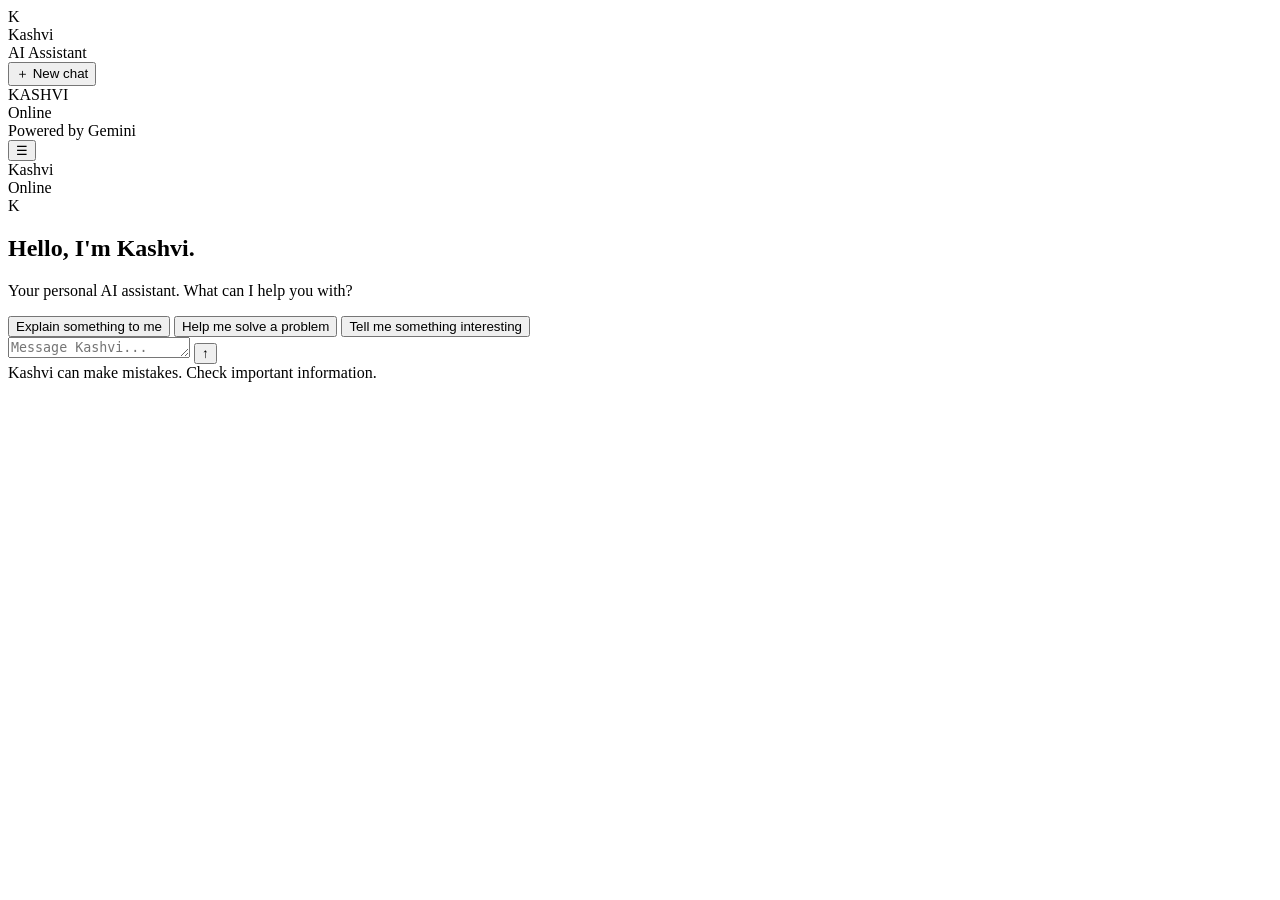
==== web/static/index.html @ 8eedd67e "Rename Aarya to Kashvi and polish chat UI" ====
<!DOCTYPE html>
<html lang="en">

<head>
    <meta charset="UTF-8">

    <meta
        name="viewport"
        content="width=device-width, initial-scale=1.0"
    >

    <title>Kashvi — AI Assistant</title>

    <link
        rel="stylesheet"
        href="/static/style.css?v=2"
    >
</head>

<body>

<div class="app">

    <!-- ================= SIDEBAR ================= -->

    <aside class="sidebar">

        <div class="brand">
            <div class="brand-mark">K</div>

            <div>
                <div class="brand-name">Kashvi</div>
                <div class="brand-subtitle">AI Assistant</div>
            </div>
        </div>

        <button
            id="new-chat"
            class="new-chat"
        >
            <span>＋</span>
            New chat
        </button>

        <div class="sidebar-section">

            <div class="sidebar-label">
                KASHVI
            </div>

            <div class="sidebar-info">
                <span class="online-dot"></span>
                Online
            </div>

        </div>

        <div class="sidebar-footer">
            Powered by Gemini
        </div>

    </aside>


    <!-- ================= MAIN ================= -->

    <main class="main">

        <!-- HEADER -->

        <header class="header">

            <div class="header-left">

                <button
                    id="sidebar-toggle"
                    class="menu-button"
                    aria-label="Open menu"
                >
                    ☰
                </button>

                <div>

                    <div class="header-title">
                        Kashvi
                    </div>

                    <div class="header-status">
                        <span class="online-dot"></span>
                        Online
                    </div>

                </div>

            </div>

        </header>


        <!-- CHAT -->

        <section
            id="chat"
            class="chat"
        >

            <!-- WELCOME -->

            <div
                id="welcome"
                class="welcome"
            >

                <div class="welcome-icon">
                    K
                </div>

                <h1>
                    Hello, I'm Kashvi.
                </h1>

                <p>
                    Your personal AI assistant.
                    What can I help you with?
                </p>

                <div class="suggestions">

                    <button class="suggestion">
                        Explain something to me
                    </button>

                    <button class="suggestion">
                        Help me solve a problem
                    </button>

                    <button class="suggestion">
                        Tell me something interesting
                    </button>

                </div>

            </div>

        </section>


        <!-- INPUT -->

        <div class="composer-wrapper">

            <form
                id="chat-form"
                class="composer"
            >

                <textarea
                    id="message"
                    rows="1"
                    placeholder="Message Kashvi..."
                    autocomplete="off"
                ></textarea>

                <button
                    id="send-button"
                    type="submit"
                    aria-label="Send message"
                >
                    ↑
                </button>

            </form>

            <div class="composer-note">
                Kashvi can make mistakes. Check important information.
            </div>

        </div>

    </main>

</div>


<script src="/static/app.js"></script>

</body>

</html>
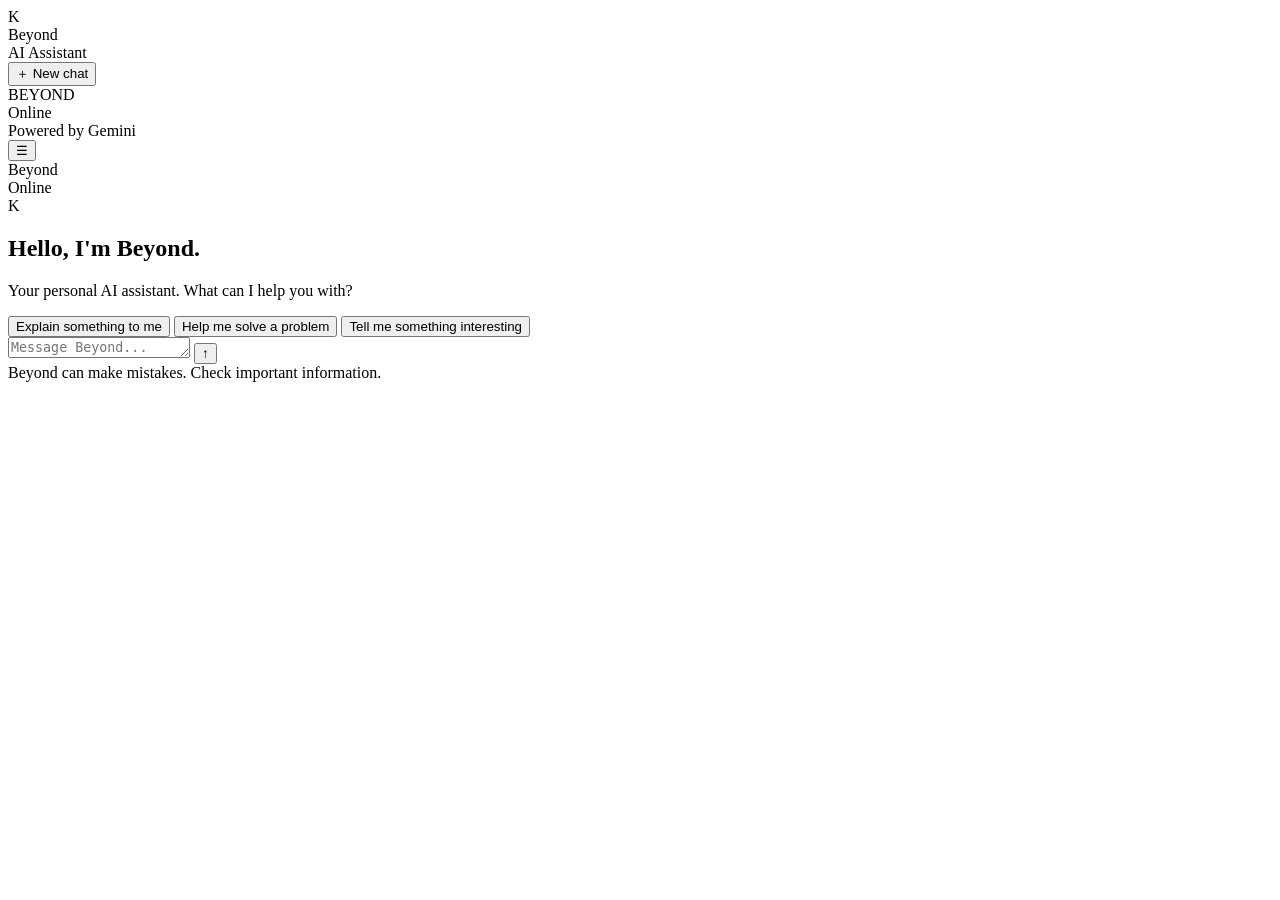
==== commit b3c209ca: "Rename Kashvi to Beyond throughout the app" ====
--- a/web/static/index.html
+++ b/web/static/index.html
@@ -6,14 +6,14 @@
 
     <meta
         name="viewport"
-        content="width=device-width, initial-scale=1.0"
+        content="width=device-width, initial-scale=1.0, viewport-fit=cover"
     >
 
-    <title>Kashvi — AI Assistant</title>
+    <title>Beyond — AI Assistant</title>
 
     <link
         rel="stylesheet"
-        href="/static/style.css?v=2"
+        href="/static/style.css?v=3"
     >
 </head>
 
@@ -23,13 +23,13 @@
 
     <!-- ================= SIDEBAR ================= -->
 
-    <aside class="sidebar">
+    <aside class="sidebar" id="sidebar" aria-label="Chat menu">
 
         <div class="brand">
             <div class="brand-mark">K</div>
 
             <div>
-                <div class="brand-name">Kashvi</div>
+                <div class="brand-name">Beyond</div>
                 <div class="brand-subtitle">AI Assistant</div>
             </div>
         </div>
@@ -45,7 +45,7 @@
         <div class="sidebar-section">
 
             <div class="sidebar-label">
-                KASHVI
+                BEYOND
             </div>
 
             <div class="sidebar-info">
@@ -61,6 +61,14 @@
 
     </aside>
 
+    <button
+        id="sidebar-backdrop"
+        class="sidebar-backdrop"
+        type="button"
+        aria-label="Close menu"
+        hidden
+    ></button>
+
 
     <!-- ================= MAIN ================= -->
 
@@ -75,7 +83,10 @@
                 <button
                     id="sidebar-toggle"
                     class="menu-button"
+                    type="button"
                     aria-label="Open menu"
+                    aria-controls="sidebar"
+                    aria-expanded="false"
                 >
                     ☰
                 </button>
@@ -83,7 +94,7 @@
                 <div>
 
                     <div class="header-title">
-                        Kashvi
+                        Beyond
                     </div>
 
                     <div class="header-status">
@@ -117,7 +128,7 @@
                 </div>
 
                 <h1>
-                    Hello, I'm Kashvi.
+                    Hello, I'm Beyond.
                 </h1>
 
                 <p>
@@ -158,7 +169,7 @@
                 <textarea
                     id="message"
                     rows="1"
-                    placeholder="Message Kashvi..."
+                    placeholder="Message Beyond..."
                     autocomplete="off"
                 ></textarea>
 
@@ -173,7 +184,7 @@
             </form>
 
             <div class="composer-note">
-                Kashvi can make mistakes. Check important information.
+                Beyond can make mistakes. Check important information.
             </div>
 
         </div>
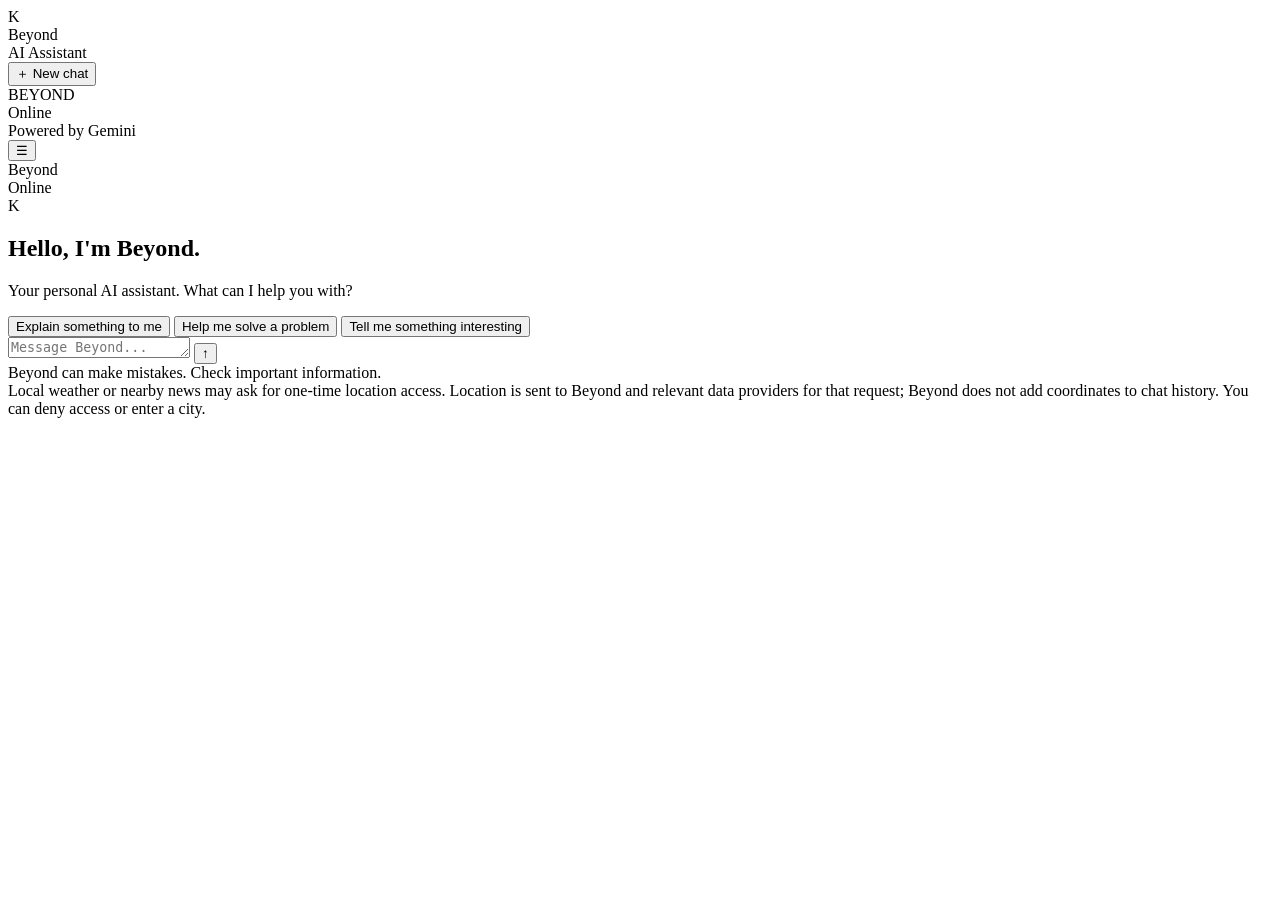
==== commit 53bd7b66: "Add request-scoped location context" ====
--- a/web/static/index.html
+++ b/web/static/index.html
@@ -186,6 +186,9 @@
             <div class="composer-note">
                 Beyond can make mistakes. Check important information.
             </div>
+            <div class="composer-note location-note">
+                Local weather or nearby news may ask for one-time location access. Location is sent to Beyond and relevant data providers for that request; Beyond does not add coordinates to chat history. You can deny access or enter a city.
+            </div>
 
         </div>
 
@@ -194,7 +197,7 @@
 </div>
 
 
-<script src="/static/app.js"></script>
+<script src="/static/app.js?v=5"></script>
 
 </body>
 
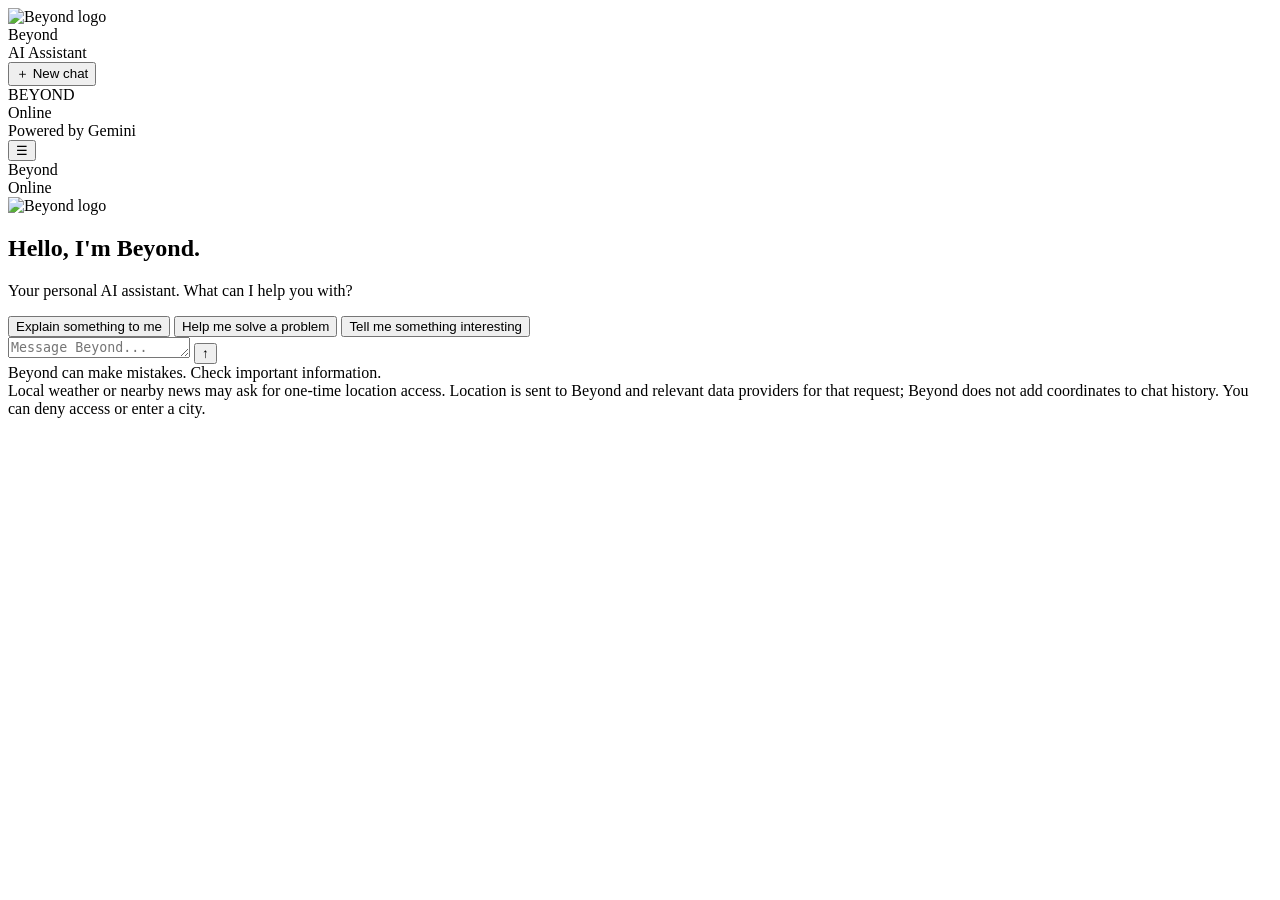
==== commit cb3c202b: "Integrate Beyond logo into website" ====
--- a/web/static/index.html
+++ b/web/static/index.html
@@ -11,9 +11,11 @@
 
     <title>Beyond — AI Assistant</title>
 
+    <link rel="icon" type="image/svg+xml" href="/static/beyond-logo.svg?v=1">
+
     <link
         rel="stylesheet"
-        href="/static/style.css?v=3"
+        href="/static/style.css?v=4"
     >
 </head>
 
@@ -26,7 +28,7 @@
     <aside class="sidebar" id="sidebar" aria-label="Chat menu">
 
         <div class="brand">
-            <div class="brand-mark">K</div>
+            <img class="brand-mark" src="/static/beyond-logo.svg?v=1" alt="Beyond logo">
 
             <div>
                 <div class="brand-name">Beyond</div>
@@ -123,9 +125,7 @@
                 class="welcome"
             >
 
-                <div class="welcome-icon">
-                    K
-                </div>
+                <img class="welcome-icon" src="/static/beyond-logo.svg?v=1" alt="Beyond logo">
 
                 <h1>
                     Hello, I'm Beyond.
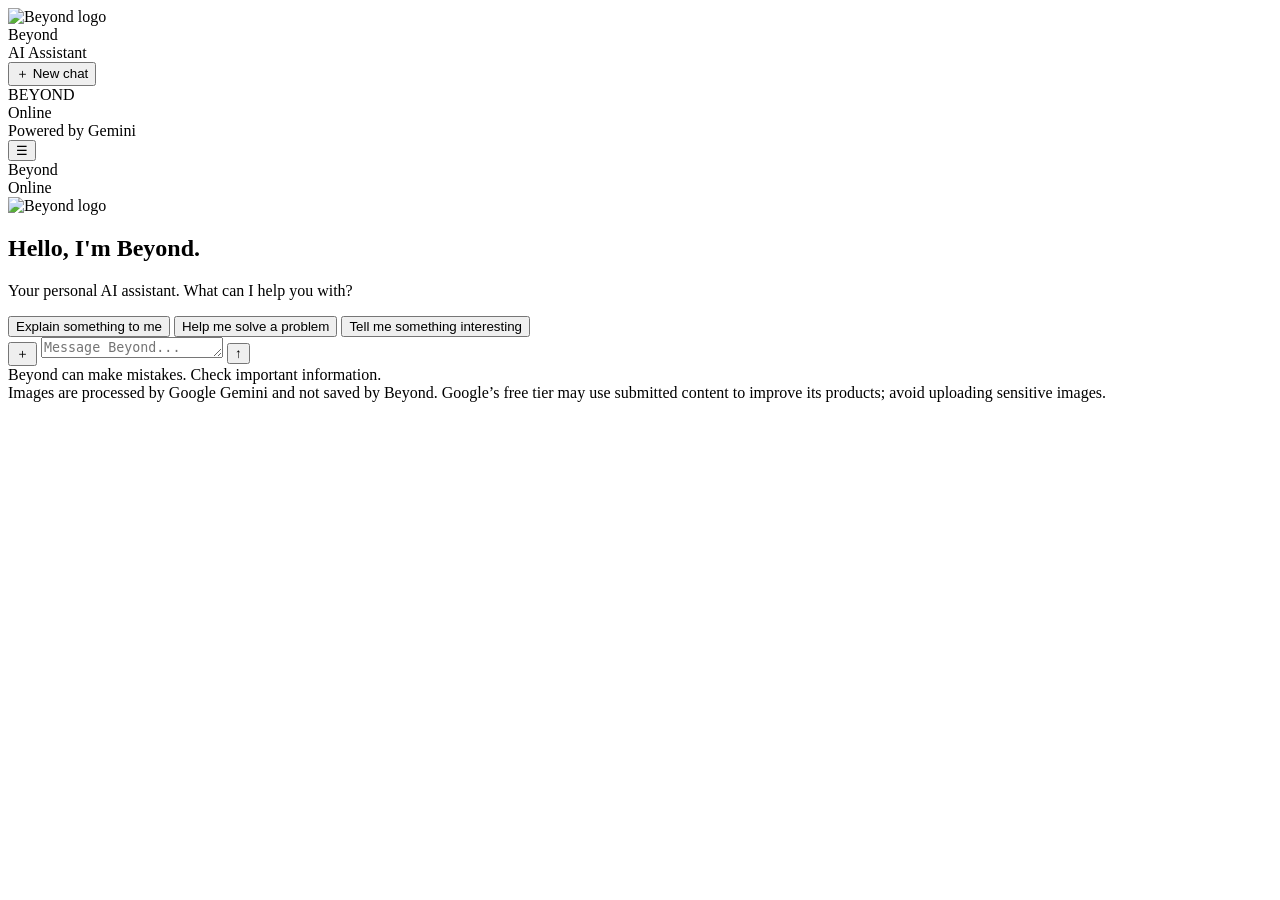
==== commit ebdfa311: "Add web image understanding" ====
--- a/web/static/index.html
+++ b/web/static/index.html
@@ -15,7 +15,7 @@
 
     <link
         rel="stylesheet"
-        href="/static/style.css?v=4"
+        href="/static/style.css?v=5"
     >
 </head>
 
@@ -166,6 +166,9 @@
                 class="composer"
             >
 
+                <button id="attach-image" type="button" aria-label="Attach an image" title="Attach an image">＋</button>
+                <input id="image-file" type="file" accept="image/png,image/jpeg,image/webp" hidden>
+
                 <textarea
                     id="message"
                     rows="1"
@@ -183,11 +186,18 @@
 
             </form>
 
+            <div id="image-preview" class="image-preview" hidden aria-live="polite">
+                <img id="image-preview-thumbnail" alt="Selected image preview">
+                <span id="image-file-name"></span>
+                <button id="remove-image" type="button" aria-label="Remove image">×</button>
+            </div>
+            <div id="image-error" class="image-error" role="alert" hidden></div>
+
             <div class="composer-note">
                 Beyond can make mistakes. Check important information.
             </div>
-            <div class="composer-note location-note">
-                Local weather or nearby news may ask for one-time location access. Location is sent to Beyond and relevant data providers for that request; Beyond does not add coordinates to chat history. You can deny access or enter a city.
+            <div class="composer-note image-note">
+                Images are processed by Google Gemini and not saved by Beyond. Google’s free tier may use submitted content to improve its products; avoid uploading sensitive images.
             </div>
 
         </div>
@@ -197,7 +207,7 @@
 </div>
 
 
-<script src="/static/app.js?v=5"></script>
+<script src="/static/app.js?v=6"></script>
 
 </body>
 
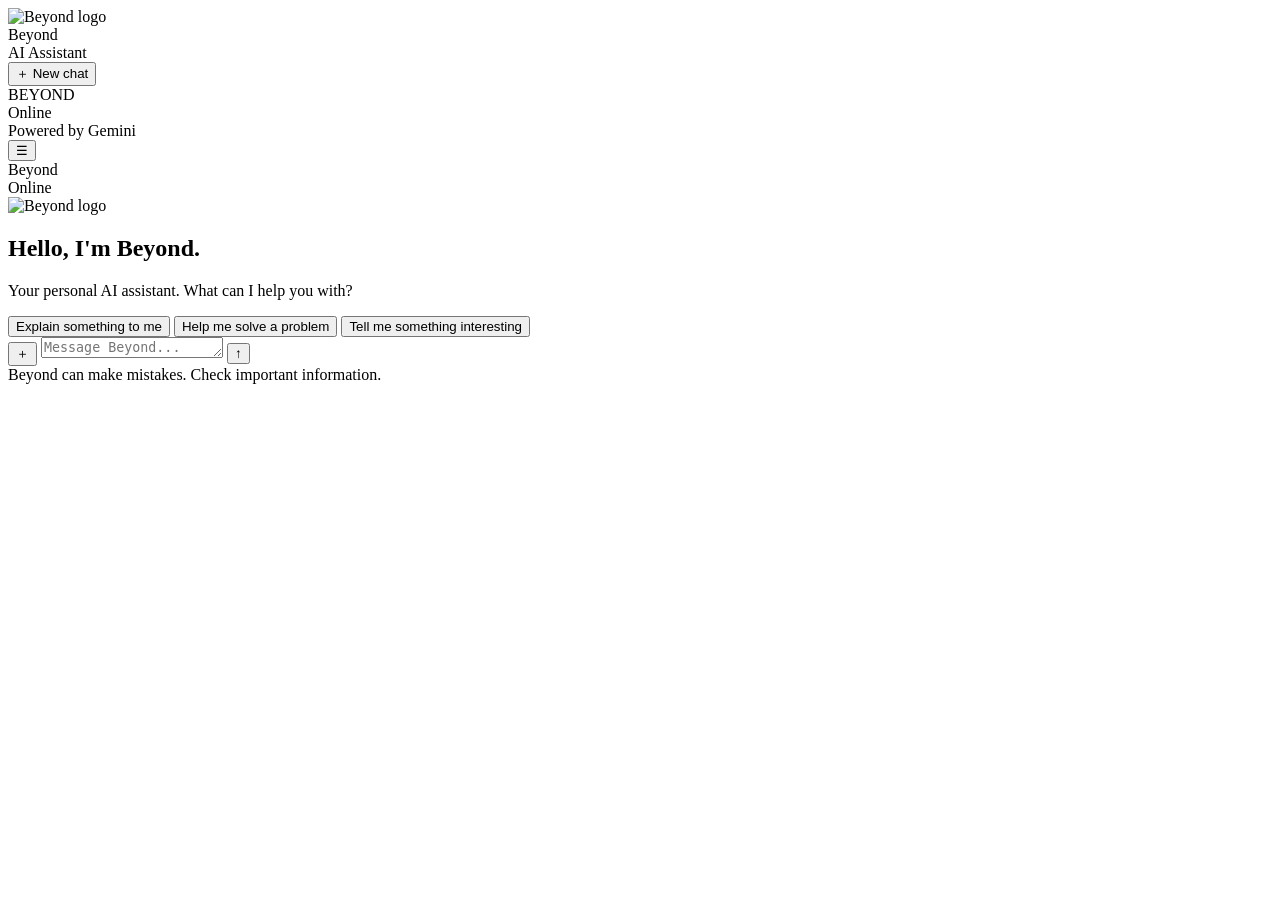
==== commit 373d4a84: "Added Image/File uploading" ====
--- a/web/static/index.html
+++ b/web/static/index.html
@@ -166,8 +166,21 @@
                 class="composer"
             >
 
-                <button id="attach-image" type="button" aria-label="Attach an image" title="Attach an image">＋</button>
-                <input id="image-file" type="file" accept="image/png,image/jpeg,image/webp" hidden>
+                <button
+                    id="attach-image"
+                    type="button"
+                    aria-label="Attach an image"
+                    title="Attach an image"
+                >
+                    ＋
+                </button>
+
+                <input
+                    id="image-file"
+                    type="file"
+                    accept="image/png,image/jpeg,image/webp"
+                    hidden
+                >
 
                 <textarea
                     id="message"
@@ -186,19 +199,38 @@
 
             </form>
 
-            <div id="image-preview" class="image-preview" hidden aria-live="polite">
-                <img id="image-preview-thumbnail" alt="Selected image preview">
+            <div
+                id="image-preview"
+                class="image-preview"
+                hidden
+                aria-live="polite"
+            >
+                <img
+                    id="image-preview-thumbnail"
+                    alt="Selected image preview"
+                >
+
                 <span id="image-file-name"></span>
-                <button id="remove-image" type="button" aria-label="Remove image">×</button>
-            </div>
-            <div id="image-error" class="image-error" role="alert" hidden></div>
+
+                <button
+                    id="remove-image"
+                    type="button"
+                    aria-label="Remove image"
+                >
+                    ×
+                </button>
+            </div>
+
+            <div
+                id="image-error"
+                class="image-error"
+                role="alert"
+                hidden
+            ></div>
 
             <div class="composer-note">
                 Beyond can make mistakes. Check important information.
             </div>
-            <div class="composer-note image-note">
-                Images are processed by Google Gemini and not saved by Beyond. Google’s free tier may use submitted content to improve its products; avoid uploading sensitive images.
-            </div>
 
         </div>
 
